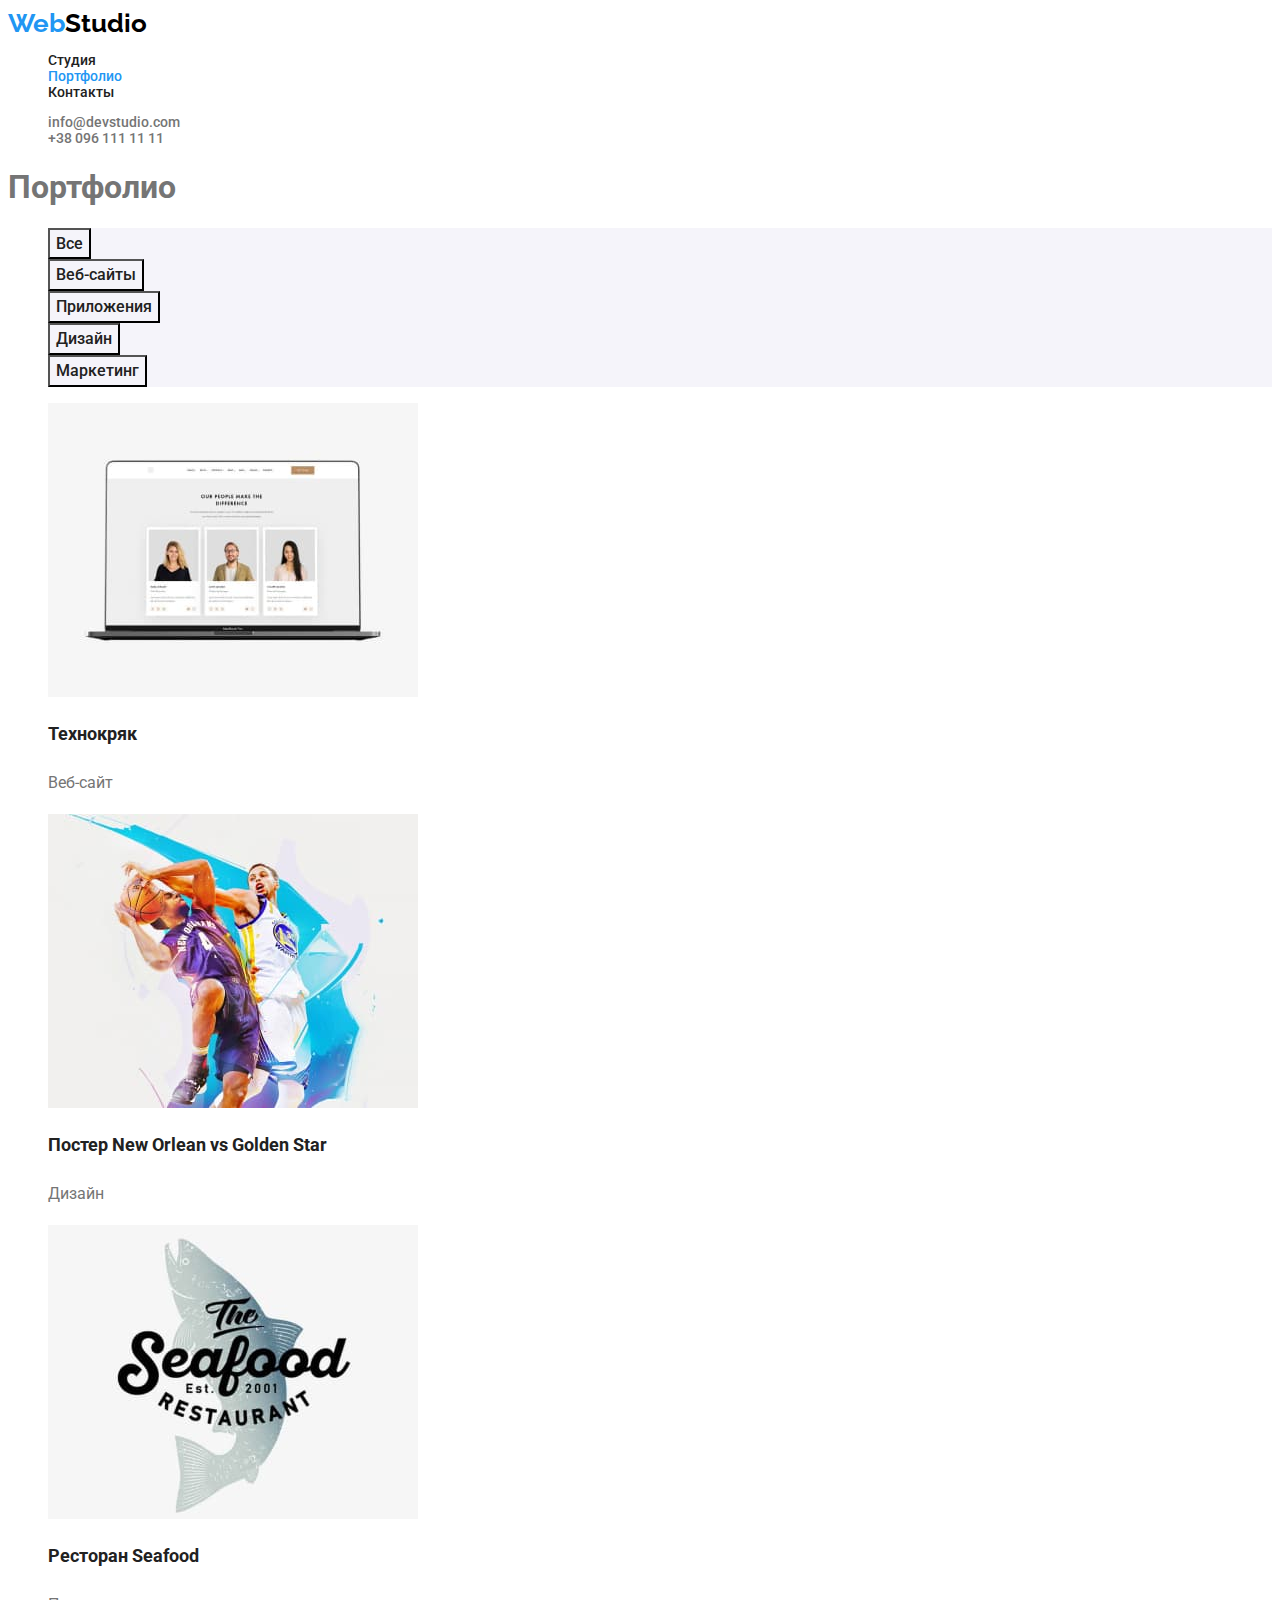
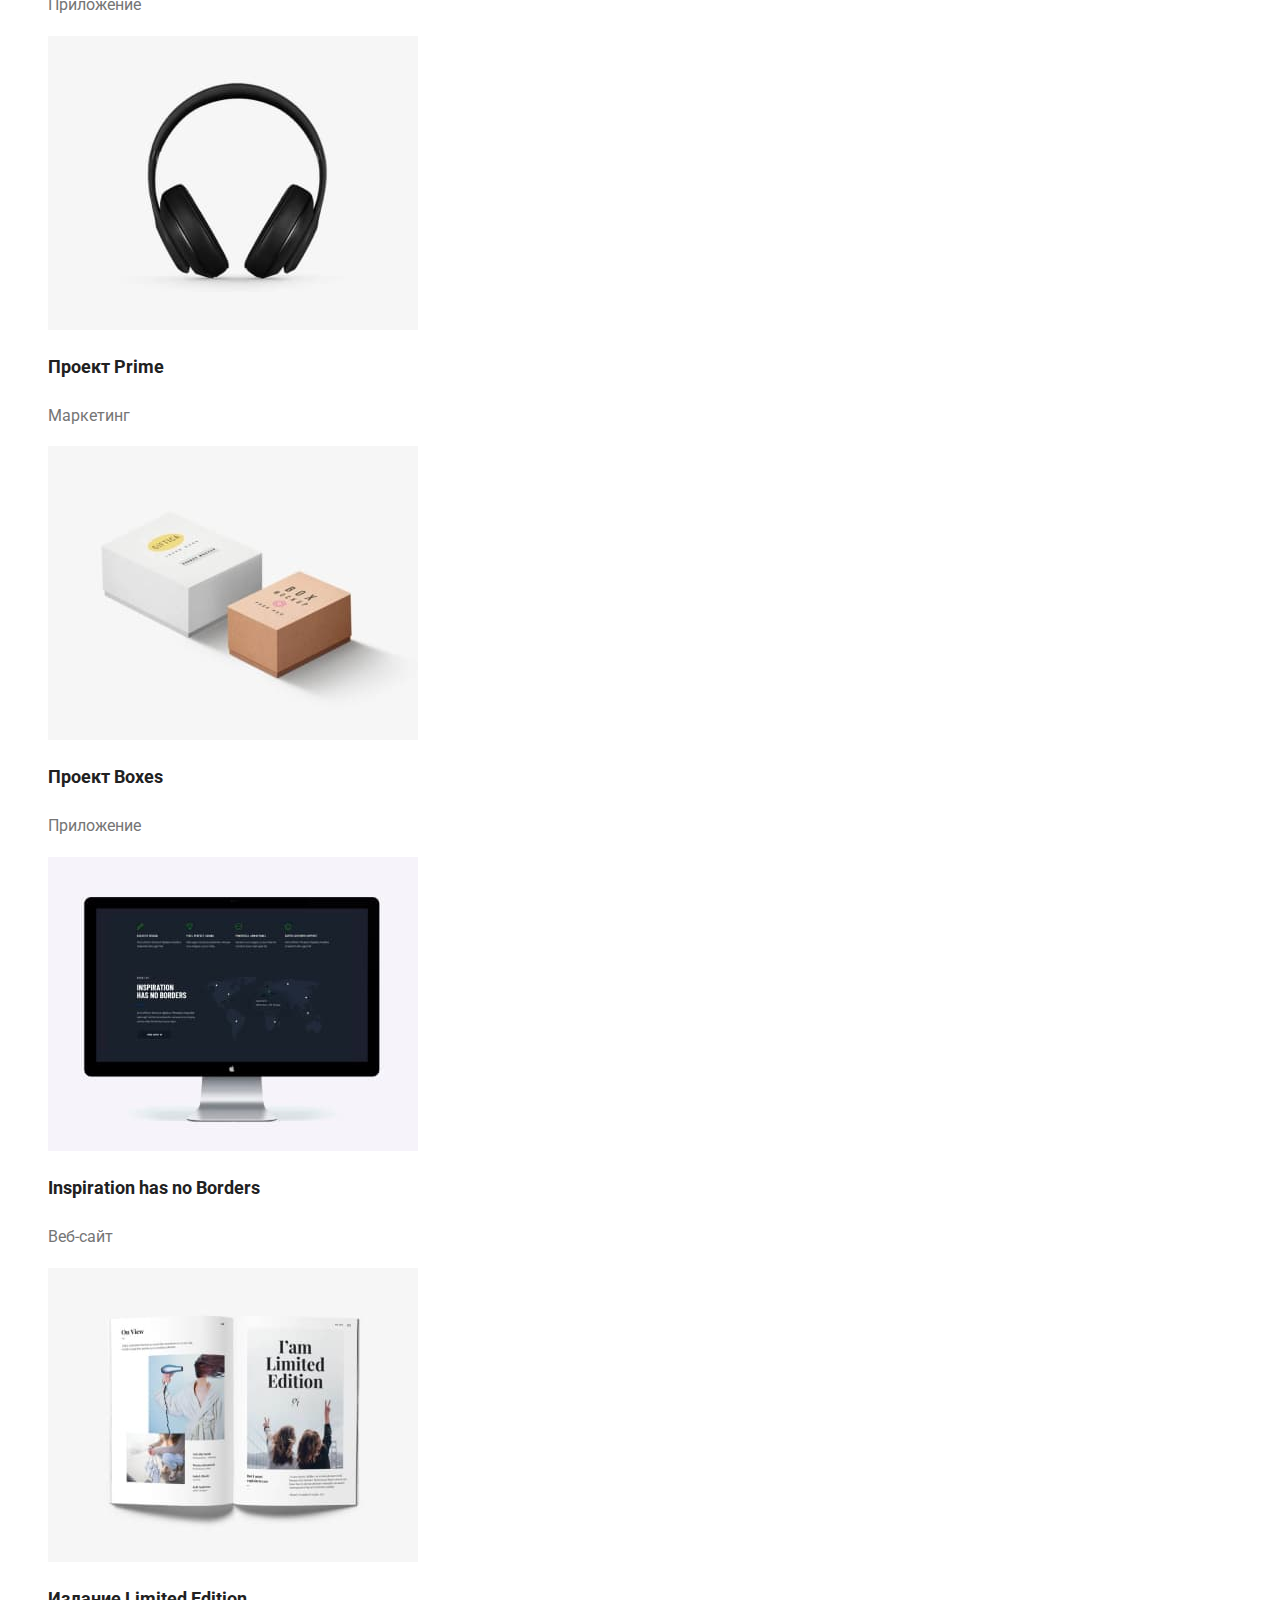
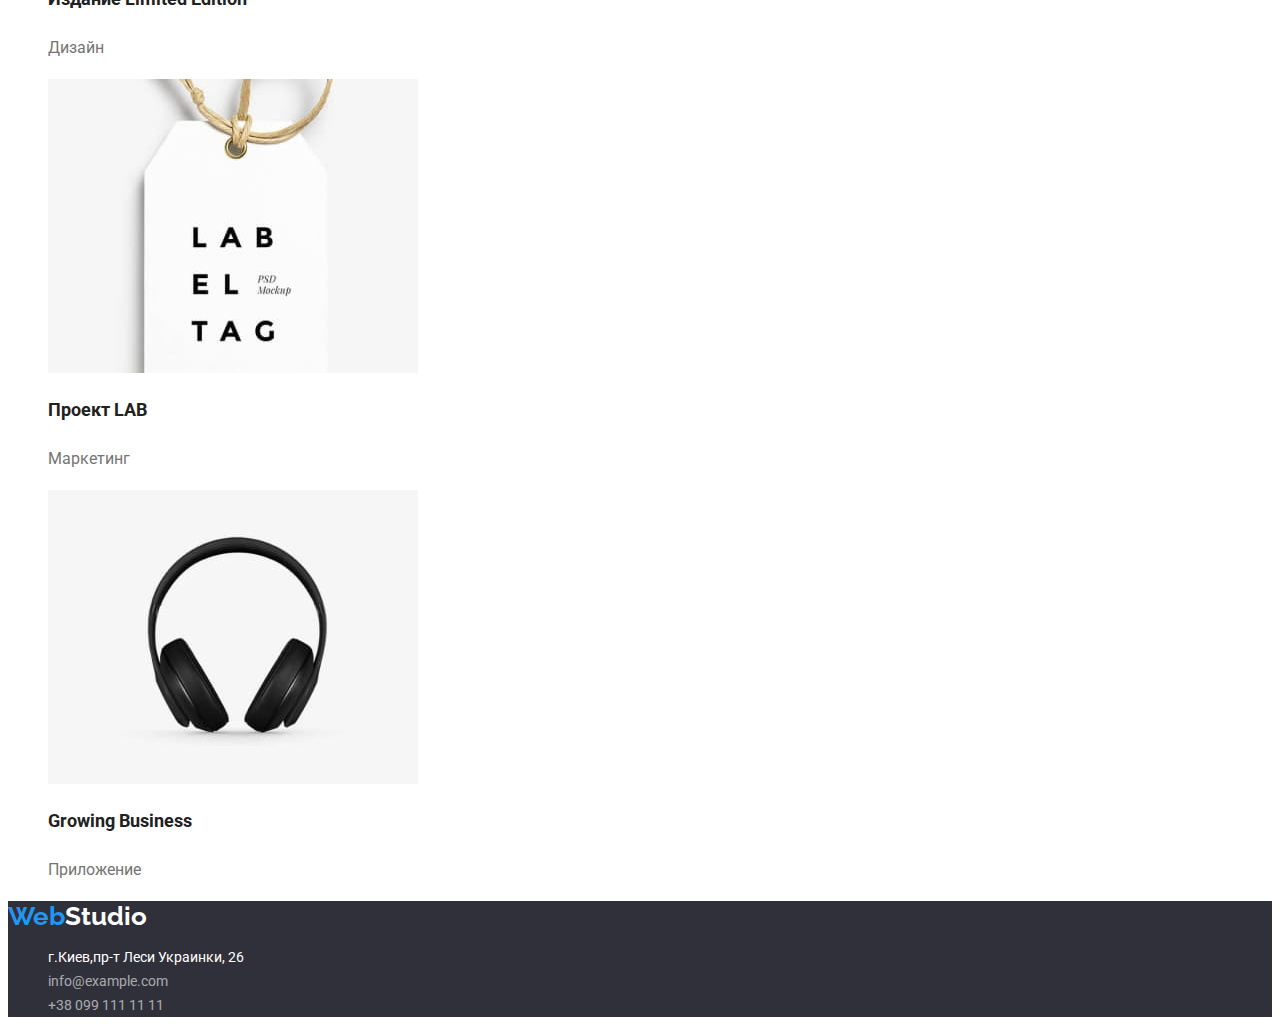
==== portfolio.html @ 680dcd78 "suumary" ====
<!DOCTYPE html>
<html lang="en">

<head>
    <meta charset="UTF-8">
    <meta http-equiv="X-UA-Compatible" content="IE=edge">
    <meta name="viewport" content="width=device-width, initial-scale=1.0">
    <title>Портфолио</title>
    <link
        href="https://fonts.googleapis.com/css2?family=Raleway:wght@700&family=Roboto:wght@400;500;700;900&display=swap"
        rel="stylesheet">
    <link rel="stylesheet" href="./CSS/styles.css">
</head>

<body class="page">
    <!--Шапка с основной навигацией-->
    <header class="hat">
        <nav>
            <a href="./index.html" class="logo"><span class="web">Web</span><span class="studio">Studio</span></a>
            <ul class="list">
                <li class="link"><a href="./index.html" class="link">Студия</a></li>
                <li class="link current"><a href="./portfolio.html" class="link current"> Портфолио</a></li>
                <li class="link"><a href="" class="link">Контакты</a></li>
            </ul>
        </nav>

        <ul class="list">
            <li class="hat-link"><a href="mailto:info@devstudio.com" class="hat-link">info@devstudio.com</a></li>
            <li class="hat-link"><a href="tel:+380961111111" class="hat-link">+38 096 111 11 11</a></li>
        </ul>
    </header>
    <!-- Основной контент -->
    <main>
        <!-- Секция фильтра -->
        <section>
            <h1>Портфолио</h1>
            <ul class="list">
                <li class="button"> <button type="button" class="button">Все</button></li>
                <li class="button"> <button type="button" class="button">Веб-сайты</button></li>
                <li class="button"> <button type="button" class="button">Приложения</button></li>
                <li class="button"> <button type="button" class="button">Дизайн</button></li>
                <li class="button"> <button type="button" class="button">Маркетинг</button></li>
            </ul>
            <!--секция карточек-->
            <ul class="list">
                <li>
                    <a href="" class="list-icon">
                        <img src="./images/technocrack.jpg" alt="Открытый MacBook" width="370" />
                        <h2 class="icon-subtitle">Технокряк</h2>
                        <p class="list-text">Веб-сайт</p>
                    </a>
                </li>

                <li>
                    <a href="" class="list-icon">
                        <img src="./images/poster.jpg" alt="Два человека играют в баскетбол" width="370" />
                        <h2 class="icon-subtitle">Постер New Orlean vs Golden Star</h2>
                        <p class="list-text">Дизайн</p>
                    </a>
                </li>

                <li>
                    <a href="" class="list-icon">
                        <img src="./images/restaurant.jpg" alt="Логотип ресторана с рыбой" width="370" />
                        <h2 class="icon-subtitle">Ресторан Seafood</h2>
                        <p class="list-text">Приложение</p>
                    </a>
                </li>

                <li><a href="" class="list-icon">
                        <img src="./images/prime.jpg" alt="чёрные наушники" width="370" />
                        <h2 class="icon-subtitle">Проект Prime</h2>
                        <p class="list-text">Маркетинг</p>
                    </a>
                </li>
                <li><a href="" class="list-icon">
                        <img src="./images/boxes.jpg" alt="белая и коричневые коробки" width="370" />
                        <h2 class="icon-subtitle">Проект Boxes</h2>
                        <p class="list-text">Приложение</p>
                    </a>
                </li>
                <li><a href="" class="list-icon">
                        <img src="./images/Inspiration.jpg" alt="iMac" width="370" />
                        <h2 class="icon-subtitle">Inspiration has no Borders</h2>
                        <p class="list-text">Веб-сайт</p>
                    </a>
                </li>
                <li><a href="" class="list-icon">
                        <img src="./images/edition.jpg" alt="открытый журнал" width="370" />
                        <h2 class="icon-subtitle">Издание Limited Edition</h2>
                        <p class="list-text">Дизайн</p>
                    </a>
                </li>
                <li><a href="" class="list-icon">
                        <img src="./images/lab.jpg" alt="бирка" width="370" />
                        <h2 class="icon-subtitle">Проект LAB</h2>
                        <p class="list-text">Маркетинг</p>
                    </a>
                </li>
                <li><a href="" class="list-icon">
                        <img src="./images/prime.jpg" alt="открыты MacBook с Веб-сайт Growing Business" width="370" />
                        <h2 class="icon-subtitle">Growing Business</h2>
                        <p class="list-text">Приложение</p>
                    </a>
                </li>
            </ul>
        </section>
    </main>
    <!--Подвал-->
    <footer class="basement">
        <a href="./index.html" class="logo"><span class="web">Web</span><span class="studio-footer">Studio</span></a>
        <address class="contact-cellar">
            <ul class="list">
                <li><a href=https://goo.gl/maps/S9nAgRy4S3eJK2nv7 target="_blank" rel="noopener noreferrer" class="map">
                        г.Киев,пр-т Леси Украинки, 26</a></li>
                <li><a href="mailto:info@example.com" class="contact-cellar">info@example.com</a></li>
                <li><a href="tel:+380991111111" class="contact-cellar">+38 099 111 11 11</a></li>
            </ul>
        </address>
    </footer>
</body>

</html>
---- CSS/styles.css ----
:root {
  --primary-text-color: #757575;
  --title-text-color: #212121;
  --accent-color: #2196f3;
  --background-color-footer-hero: #2f303a;
  --white-color: #ffffff;
  --footer-contact-color: rgba(255, 255, 255, 0.6);
  --background-color-team: #f5f4fa;
  --black-color: #000000;
}
.page {
  color: var(--primary-text-color);
  font-family: Roboto, sans-serif;
}
.logo,
.link,
.hat-link,
.contact-cellar,
.map,
.list-icon {
  text-decoration: none;
}
/* вторичный цвет текста черный #212121 */
/* основной цвет текста серый #757575 */
/* цвет выделений синий #2196F3 */
/*  цвет контактов в футере прозрачно белый rgba(255, 255, 255, 0.6) */
/* цвет слогана герой белый #FFFFFF */
/* фон в футере и герое серый background: #2F303A; */
/* Raleway – 700 Roboto – 400, 500, 700 и 900 */

/* logo */
.web {
  color: var(--accent-color);
}
.studio {
  color: var(--black-color);
}
.studio-footer {
  color: var(--white-color);
}
/* header nav */
.logo {
  font-family: "Raleway";
  font-weight: 700;
  font-size: 26px;
  line-height: 1.19;
}
.link.current {
  color: var(--accent-color);
}
.link {
  color: var(--title-text-color);
}
.hat {
  font-weight: 500;
  font-size: 14px;
  line-height: 1.14;
}
.link :hover,
.link :focus {
  color: var(--accent-color);
}
/* header contacts */
.hat-link {
  color: var(--primary-text-color);
}
.hat-link :hover,
.hat-link :focus {
  color: var(--accent-color);
}
/* hero */
.hero {
  background: var(--background-color-footer-hero);
  width: 1600px;
  height: 600px;
  left: 0px;
  top: 80px;
  font-weight: 700;
  font-size: 16px;
  line-height: 1.8;
}
.button.primary {
  position: absolute;
  width: 200px;
  height: 50px;
  left: 700px;
  top: 430px;
  cursor: pointer;
}
.hero-title {
  color: var(--white-color);
  position: absolute;
  width: 696px;
  height: 120px;
  left: 452px;
  top: 280px;
  font-weight: 900;
  font-size: 44px;
  line-height: 1.36;
  text-align: center;
  letter-spacing: 0.06em;
  text-transform: uppercase;
}
/* section text */
.text-subtitle {
  color: var(--title-text-color);
  font-weight: 700;
  font-size: 14px;
  line-height: 1.14;
  text-transform: uppercase;
}
.text-slogan {
  font-size: 14px;
  line-height: 1.71;
}
/* section image */
.items-subtitle {
  color: var(--title-text-color);
  font-weight: 700;
  font-size: 36px;
  line-height: 1.16;
  text-align: center;
}
/* section team */
.items-name {
  color: var(--title-text-color);
  font-weight: 500;
  font-size: 16px;
  line-height: 1.18;
}
.content {
  font-weight: 400;
  font-size: 16px;
  line-height: 1.18;
}
/* footer */
.basement {
  background: var(--background-color-footer-hero);
}
.map {
  color: var(--white-color);
  font-size: 14px;
  line-height: 1.71;
}
.contact-cellar {
  color: var(--footer-contact-color);
  font-size: 14px;
  line-height: 1.71;
}
.contact-cellar :hover,
.contact-cellar :focus {
  color: var(--accent-color);
}
/* main container */
.icon-subtitle {
  color: var(--title-text-color);
  font-weight: 700;
  font-size: 18px;
  line-height: 2;
}
.list-text {
  color: var(--primary-text-color);
  font-size: 16px;
  line-height: 1.87;
}
/* hero-button */
.button.primary {
  color: var(--white-color);
  background-color: var(--accent-color);
  font-family: inherit;
}
.button.primary :hover,
.button.primary :focus {
  color: var(--accent-color);
}
/* btn */
.button {
  color: var(--title-text-color);
  background-color: var(--background-color-team);
  font-weight: 500;
  font-size: 16px;
  line-height: 1.62;
  cursor: pointer;
  font-family: inherit;
}

.button :hover,
.button :focus {
  color: var(--white-color);
  background-color: var(--accent-color);
}
.list {
  list-style: none;
  font-style: normal;
}
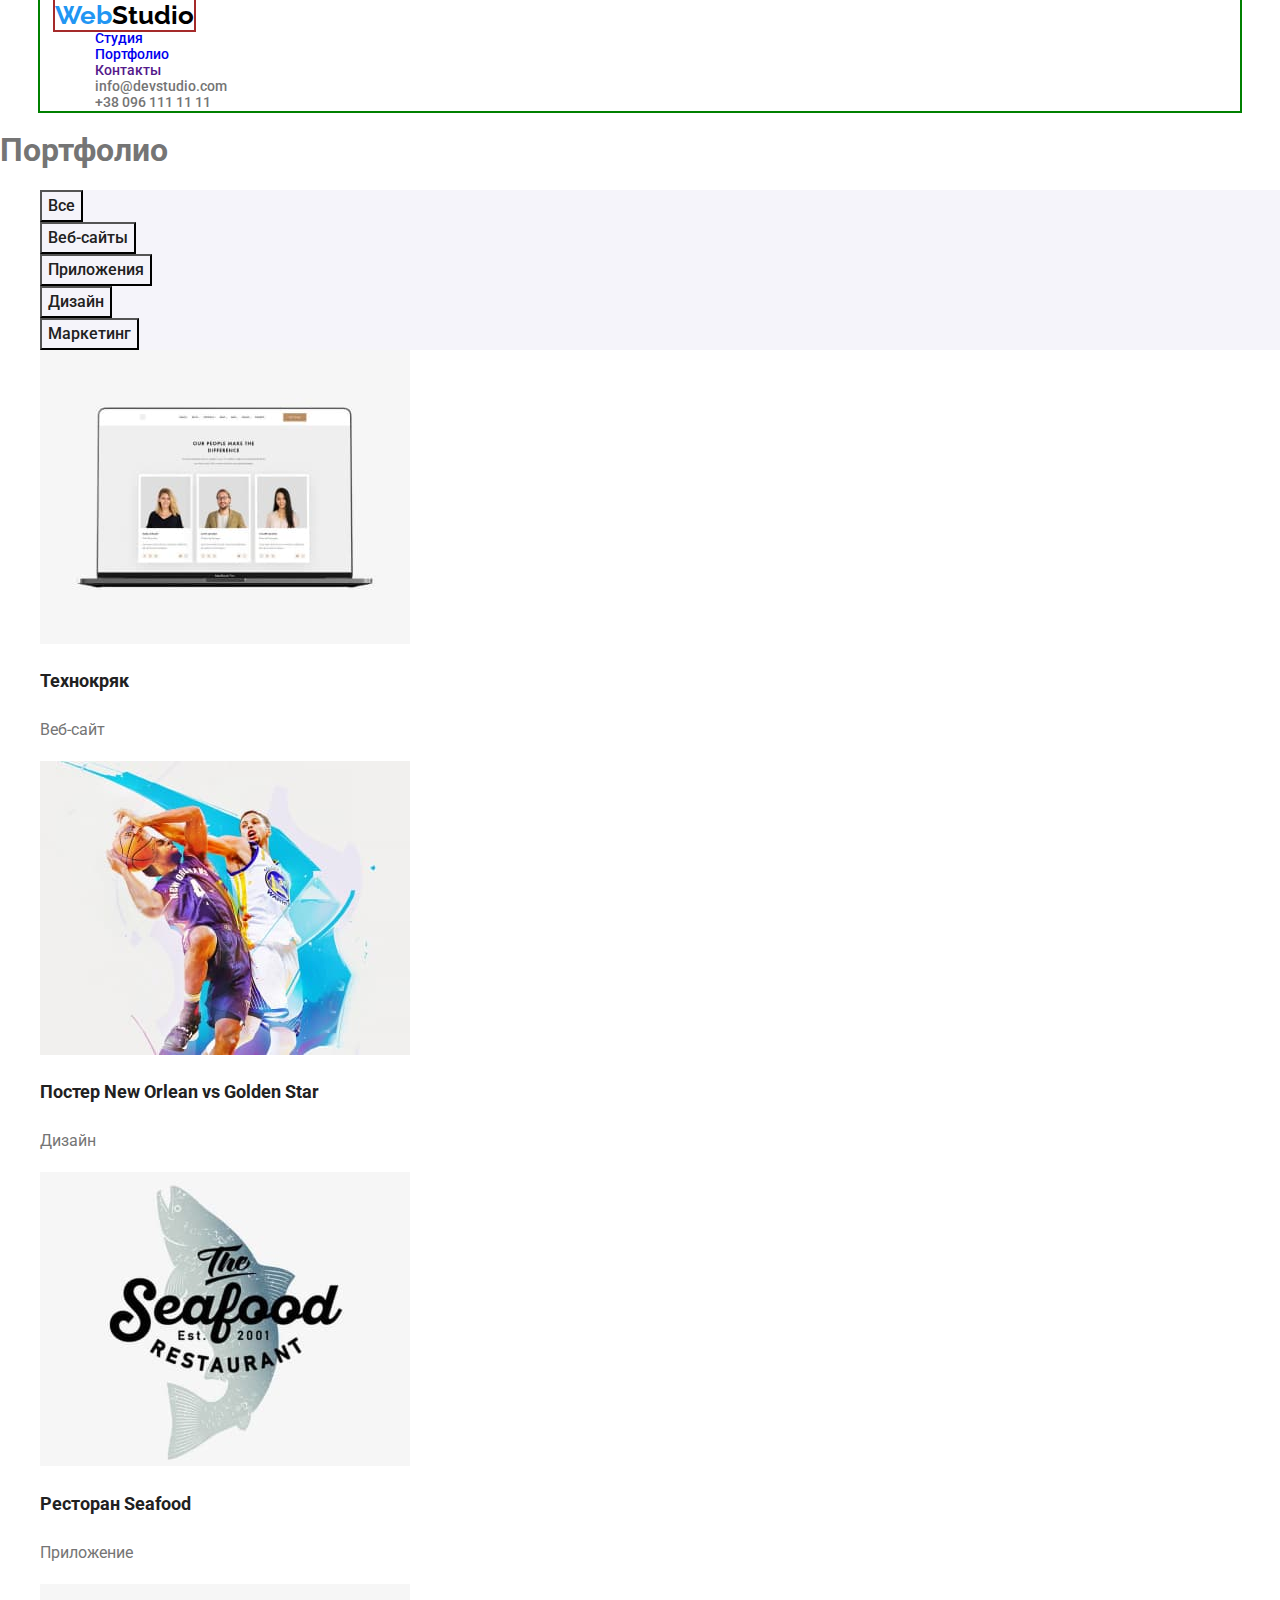
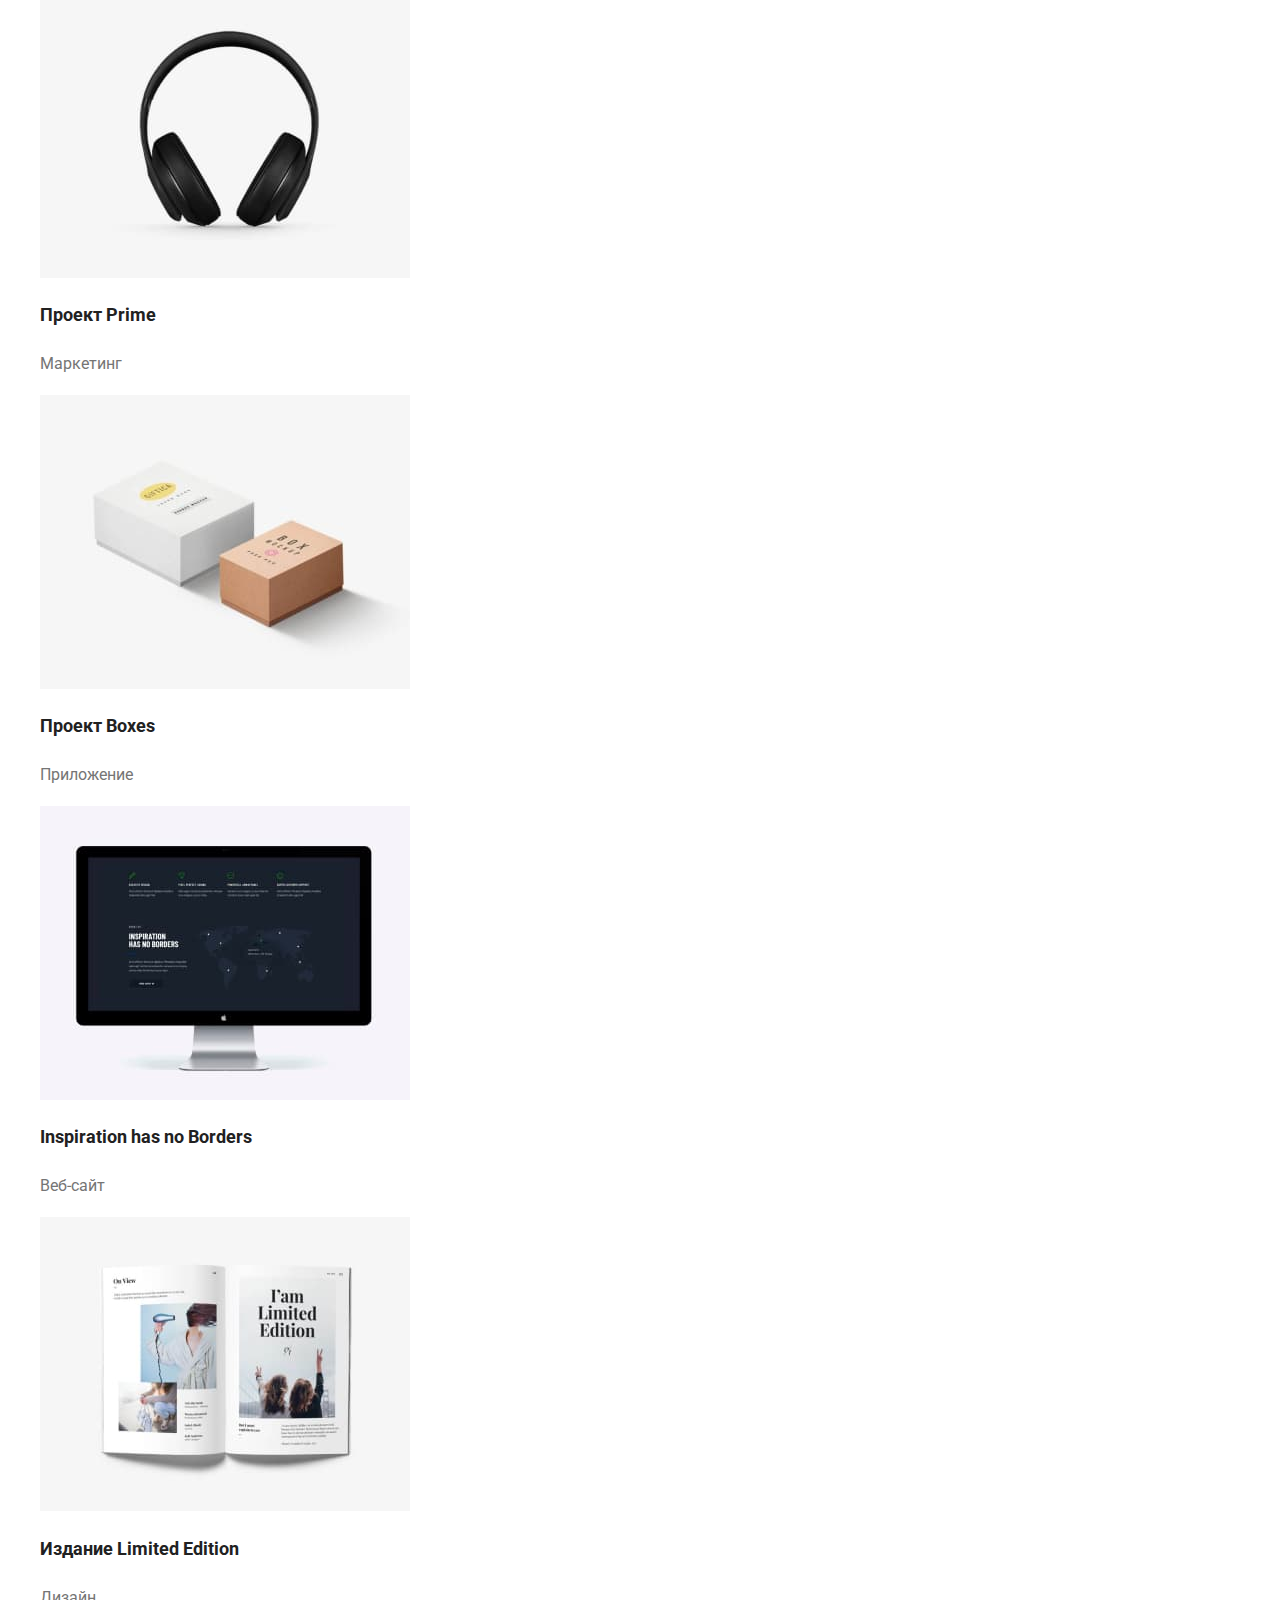
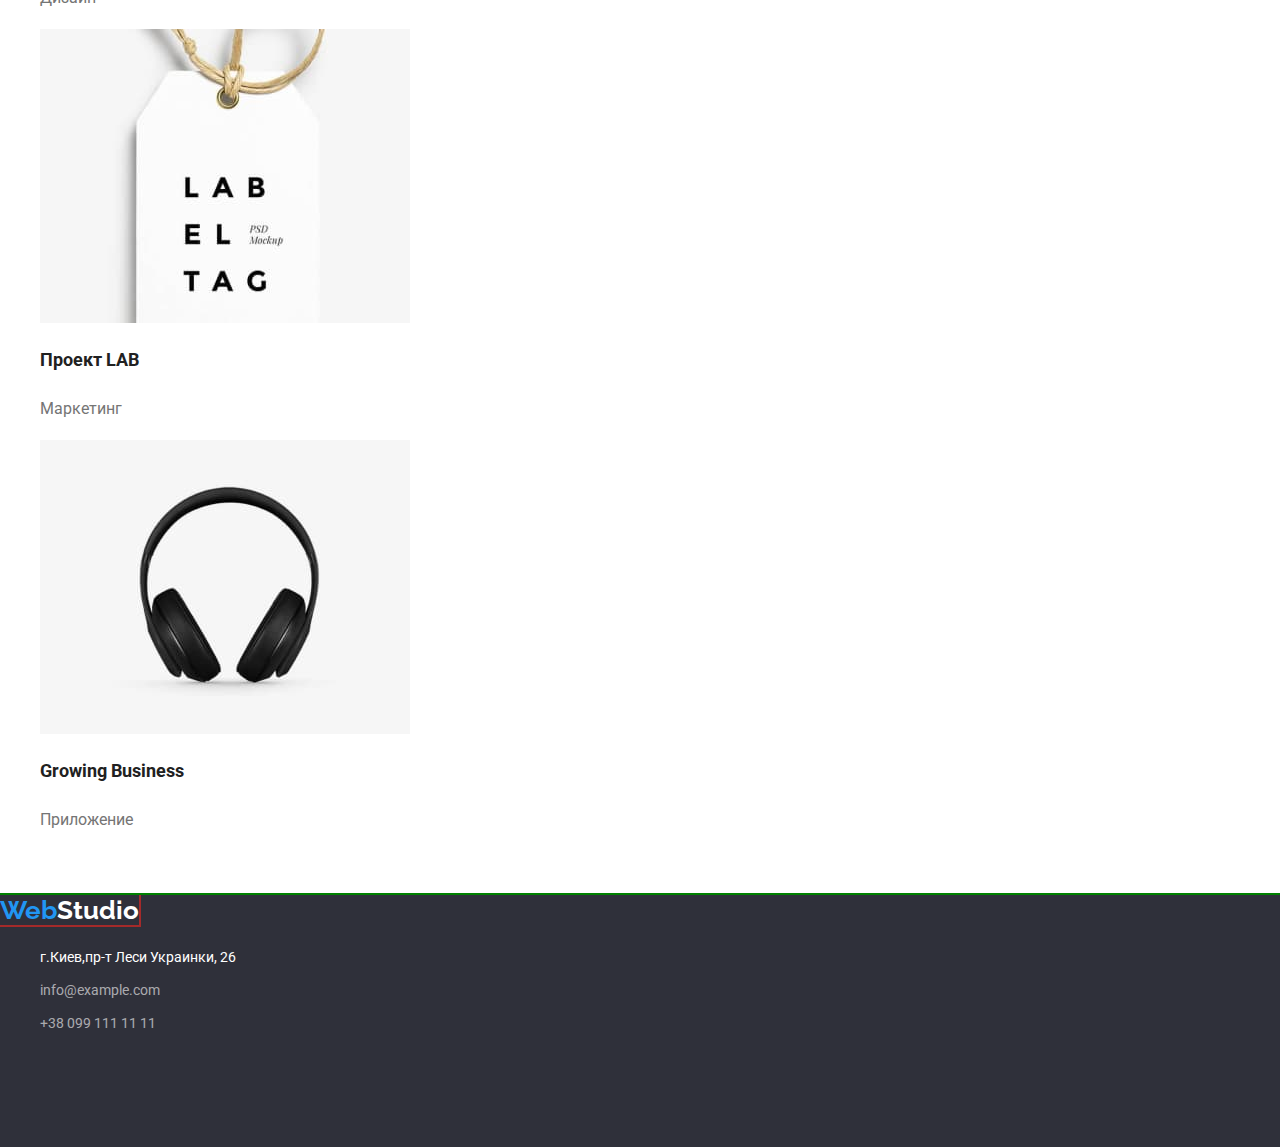
==== commit 88309967: "Частично задал margin" ====
--- a/portfolio.html
+++ b/portfolio.html
@@ -9,6 +9,8 @@
     <link
         href="https://fonts.googleapis.com/css2?family=Raleway:wght@700&family=Roboto:wght@400;500;700;900&display=swap"
         rel="stylesheet">
+    <link rel="stylesheet"
+        href="https://cdnjs.cloudflare.com/ajax/libs/modern-normalize/1.1.0/modern-normalize.min.css">
     <link rel="stylesheet" href="./CSS/styles.css">
 </head>
 
@@ -108,13 +110,23 @@
     </main>
     <!--Подвал-->
     <footer class="basement">
-        <a href="./index.html" class="logo"><span class="web">Web</span><span class="studio-footer">Studio</span></a>
-        <address class="contact-cellar">
+        <div class="link-logo">
+            <a href="./index.html" class="logo"><span class="web">Web</span><span
+                    class="studio-footer">Studio</span></a>
+        </div>
+        <address class="contact">
             <ul class="list">
-                <li><a href=https://goo.gl/maps/S9nAgRy4S3eJK2nv7 target="_blank" rel="noopener noreferrer" class="map">
-                        г.Киев,пр-т Леси Украинки, 26</a></li>
-                <li><a href="mailto:info@example.com" class="contact-cellar">info@example.com</a></li>
-                <li><a href="tel:+380991111111" class="contact-cellar">+38 099 111 11 11</a></li>
+                <div class="google-map">
+                    <li><a href=https://goo.gl/maps/S9nAgRy4S3eJK2nv7 target="_blank" rel="noopener noreferrer"
+                            class="map">
+                            г.Киев,пр-т Леси Украинки, 26</a></li>
+                </div>
+                <div class="mail">
+                    <li><a href="mailto:info@example.com" class="contact-cellar">info@example.com</a></li>
+                </div>
+                <div class="telephone">
+                    <li><a href="tel:+380991111111" class="contact-cellar">+38 099 111 11 11</a></li>
+                </div>
             </ul>
         </address>
     </footer>
--- a/CSS/styles.css
+++ b/CSS/styles.css
@@ -1,3 +1,11 @@
+html {
+  box-sizing: border-box;
+}
+*,
+*::before,
+*::after {
+  box-sizing: inherit;
+}
 :root {
   --primary-text-color: #757575;
   --title-text-color: #212121;
@@ -39,22 +47,29 @@
   color: var(--white-color);
 }
 /* header nav */
+
 .logo {
   font-family: "Raleway";
   font-weight: 700;
   font-size: 26px;
   line-height: 1.19;
-}
-.link.current {
-  color: var(--accent-color);
-}
-.link {
-  color: var(--title-text-color);
+  outline: 2px solid brown;
+  color: var(--title-text-color);
+}
+.link-logo {
+  margin-top: 60px;
+  margin-bottom: 20px;
 }
 .hat {
   font-weight: 500;
   font-size: 14px;
   line-height: 1.14;
+  margin-left: auto;
+  margin-right: auto;
+  width: 1200px;
+  padding-left: 15px;
+  padding-right: 15px;
+  outline: 2px solid green;
 }
 .link :hover,
 .link :focus {
@@ -67,6 +82,9 @@
 .hat-link :hover,
 .hat-link :focus {
   color: var(--accent-color);
+}
+.list {
+  margin: 0;
 }
 /* hero */
 .hero {
@@ -78,6 +96,7 @@
   font-weight: 700;
   font-size: 16px;
   line-height: 1.8;
+  outline: 2px solid red;
 }
 .button.primary {
   position: absolute;
@@ -100,6 +119,9 @@
   text-align: center;
   letter-spacing: 0.06em;
   text-transform: uppercase;
+  margin-top: 200px;
+  margin-bottom: 280px;
+  outline: 2px solid blue;
 }
 /* section text */
 .text-subtitle {
@@ -107,19 +129,31 @@
   font-weight: 700;
   font-size: 14px;
   line-height: 1.14;
+  margin-top: 94px;
+  margin-bottom: 10px;
   text-transform: uppercase;
 }
+.text-information {
+  outline: 2px solid blue;
+}
 .text-slogan {
   font-size: 14px;
   line-height: 1.71;
+  margin: 0;
 }
 /* section image */
+.image-pic {
+  outline: 2px solid red;
+}
 .items-subtitle {
   color: var(--title-text-color);
   font-weight: 700;
   font-size: 36px;
   line-height: 1.16;
   text-align: center;
+  margin-top: 94px;
+  margin-bottom: 50px;
+  outline: 2px solid teal;
 }
 /* section team */
 .items-name {
@@ -127,16 +161,43 @@
   font-weight: 500;
   font-size: 16px;
   line-height: 1.18;
+  margin-top: 30px;
+  margin-bottom: 10px;
+}
+.items-icon {
+  outline: 2px solid tomato;
+  margin-top: 186px;
+  margin-bottom: 94px;
 }
 .content {
   font-weight: 400;
   font-size: 16px;
   line-height: 1.18;
+  margin: 0;
 }
 /* footer */
+.google-map {
+  margin-top: 20px;
+  margin-bottom: 9px;
+}
+.mail {
+  margin-top: 9px;
+  margin-bottom: 9px;
+}
+.telephone {
+  margin-top: 9px;
+  margin-bottom: 60px;
+}
+
 .basement {
   background: var(--background-color-footer-hero);
-}
+  outline: 2px solid green;
+  width: 1600px;
+  height: 252px;
+  left: 0px;
+  top: 1628px;
+}
+
 .map {
   color: var(--white-color);
   font-size: 14px;
@@ -151,6 +212,10 @@
 .contact-cellar :focus {
   color: var(--accent-color);
 }
+.contact {
+  margin-top: 20px;
+  margin-bottom: 60px;
+}
 /* main container */
 .icon-subtitle {
   color: var(--title-text-color);
@@ -168,6 +233,7 @@
   color: var(--white-color);
   background-color: var(--accent-color);
   font-family: inherit;
+  outline: 2px solid black;
 }
 .button.primary :hover,
 .button.primary :focus {
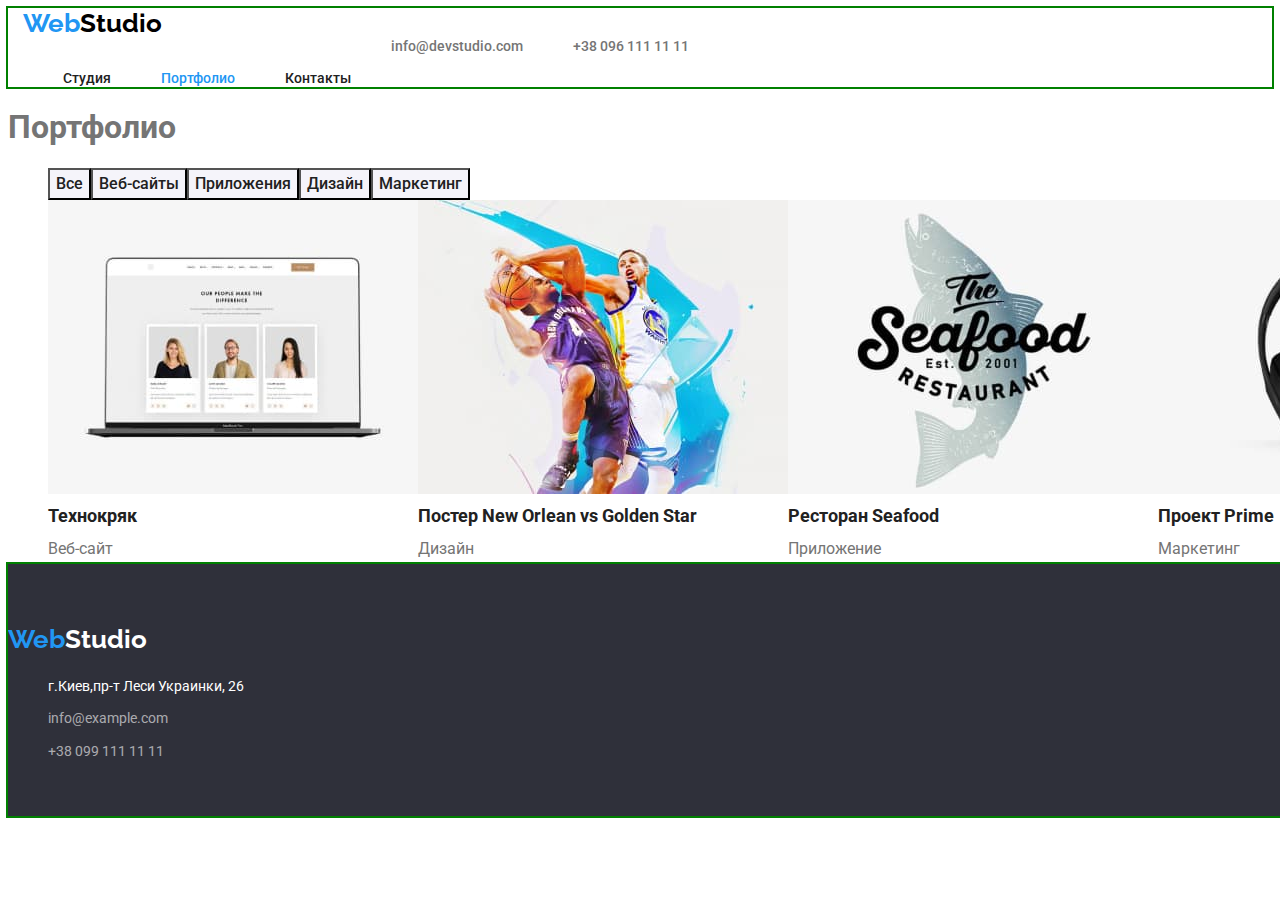
==== commit aee7f9dc: "Выставил margin" ====
--- a/portfolio.html
+++ b/portfolio.html
@@ -9,27 +9,33 @@
     <link
         href="https://fonts.googleapis.com/css2?family=Raleway:wght@700&family=Roboto:wght@400;500;700;900&display=swap"
         rel="stylesheet">
-    <link rel="stylesheet"
-        href="https://cdnjs.cloudflare.com/ajax/libs/modern-normalize/1.1.0/modern-normalize.min.css">
+    <link rel="stylesheet" href="https://cdnjs.cloudflare.com/ajax/libs/modern-normalize/1.1.0/modern-normalize.min.css"
+        integrity="sha512-wpPYUAdjBVSE4KJnH1VR1HeZfpl1ub8YT/NKx4PuQ5NmX2tKuGu6U/JRp5y+Y8XG2tV+wKQpNHVUX03MfMFn9Q=="
+        crossorigin="anonymous" referrerpolicy="no-referrer" />
     <link rel="stylesheet" href="./CSS/styles.css">
 </head>
 
 <body class="page">
     <!--Шапка с основной навигацией-->
-    <header class="hat">
-        <nav>
-            <a href="./index.html" class="logo"><span class="web">Web</span><span class="studio">Studio</span></a>
+    <header>
+        <div class="container-nav">
+            <nav>
+                <div class="lotip">
+                    <a href="./index.html" class="logo"><span class="web">Web</span><span
+                            class="studio">Studio</span></a>
+                </div>
+                <ul class="list">
+                    <li class="reference"><a href="./index.html" class="link">Студия</a></li>
+                    <li class="reference"><a href="./portfolio.html" class="link current"> Портфолио</a></li>
+                    <li class="reference"><a href="" class="link">Контакты</a></li>
+                </ul>
+            </nav>
+
             <ul class="list">
-                <li class="link"><a href="./index.html" class="link">Студия</a></li>
-                <li class="link current"><a href="./portfolio.html" class="link current"> Портфолио</a></li>
-                <li class="link"><a href="" class="link">Контакты</a></li>
+                <li class="contacts"><a href="mailto:info@devstudio.com" class="hat-link">info@devstudio.com</a></li>
+                <li class="contacts"><a href=" tel:+380961111111" class="hat-link">+38 096 111 11 11</a></li>
             </ul>
-        </nav>
-
-        <ul class="list">
-            <li class="hat-link"><a href="mailto:info@devstudio.com" class="hat-link">info@devstudio.com</a></li>
-            <li class="hat-link"><a href="tel:+380961111111" class="hat-link">+38 096 111 11 11</a></li>
-        </ul>
+        </div>
     </header>
     <!-- Основной контент -->
     <main>
@@ -48,61 +54,79 @@
                 <li>
                     <a href="" class="list-icon">
                         <img src="./images/technocrack.jpg" alt="Открытый MacBook" width="370" />
-                        <h2 class="icon-subtitle">Технокряк</h2>
-                        <p class="list-text">Веб-сайт</p>
+                        <div class="name">
+                            <h2 class="icon-subtitle">Технокряк</h2>
+                            <p class="list-text">Веб-сайт</p>
+                        </div>
                     </a>
                 </li>
 
                 <li>
                     <a href="" class="list-icon">
                         <img src="./images/poster.jpg" alt="Два человека играют в баскетбол" width="370" />
-                        <h2 class="icon-subtitle">Постер New Orlean vs Golden Star</h2>
-                        <p class="list-text">Дизайн</p>
+                        <div class="name">
+                            <h2 class="icon-subtitle">Постер New Orlean vs Golden Star</h2>
+                            <p class="list-text">Дизайн</p>
+                        </div>
                     </a>
                 </li>
 
                 <li>
                     <a href="" class="list-icon">
                         <img src="./images/restaurant.jpg" alt="Логотип ресторана с рыбой" width="370" />
-                        <h2 class="icon-subtitle">Ресторан Seafood</h2>
-                        <p class="list-text">Приложение</p>
+                        <div class="name">
+                            <h2 class="icon-subtitle">Ресторан Seafood</h2>
+                            <p class="list-text">Приложение</p>
+                        </div>
                     </a>
                 </li>
 
                 <li><a href="" class="list-icon">
                         <img src="./images/prime.jpg" alt="чёрные наушники" width="370" />
-                        <h2 class="icon-subtitle">Проект Prime</h2>
-                        <p class="list-text">Маркетинг</p>
+                        <div class="name">
+                            <h2 class="icon-subtitle">Проект Prime</h2>
+                            <p class="list-text">Маркетинг</p>
+                        </div>
                     </a>
                 </li>
                 <li><a href="" class="list-icon">
                         <img src="./images/boxes.jpg" alt="белая и коричневые коробки" width="370" />
-                        <h2 class="icon-subtitle">Проект Boxes</h2>
-                        <p class="list-text">Приложение</p>
+                        <div class="name">
+                            <h2 class="icon-subtitle">Проект Boxes</h2>
+                            <p class="list-text">Приложение</p>
+                        </div>
                     </a>
                 </li>
                 <li><a href="" class="list-icon">
                         <img src="./images/Inspiration.jpg" alt="iMac" width="370" />
-                        <h2 class="icon-subtitle">Inspiration has no Borders</h2>
-                        <p class="list-text">Веб-сайт</p>
+                        <div class="name">
+                            <h2 class="icon-subtitle">Inspiration has no Borders</h2>
+                            <p class="list-text">Веб-сайт</p>
+                        </div>
                     </a>
                 </li>
                 <li><a href="" class="list-icon">
                         <img src="./images/edition.jpg" alt="открытый журнал" width="370" />
-                        <h2 class="icon-subtitle">Издание Limited Edition</h2>
-                        <p class="list-text">Дизайн</p>
+                        <div class="name">
+                            <h2 class="icon-subtitle">Издание Limited Edition</h2>
+                            <p class="list-text">Дизайн</p>
+                        </div>
                     </a>
                 </li>
                 <li><a href="" class="list-icon">
                         <img src="./images/lab.jpg" alt="бирка" width="370" />
-                        <h2 class="icon-subtitle">Проект LAB</h2>
-                        <p class="list-text">Маркетинг</p>
+                        <div class="name">
+                            <h2 class="icon-subtitle">Проект LAB</h2>
+                            <p class="list-text">Маркетинг</p>
+                        </div>
                     </a>
                 </li>
                 <li><a href="" class="list-icon">
                         <img src="./images/prime.jpg" alt="открыты MacBook с Веб-сайт Growing Business" width="370" />
-                        <h2 class="icon-subtitle">Growing Business</h2>
-                        <p class="list-text">Приложение</p>
+                        <div class="name">
+                            <h2 class="icon-subtitle">Growing Business</h2>
+                            <p class="list-text">Приложение</p>
+                        </div>
                     </a>
                 </li>
             </ul>
@@ -115,17 +139,19 @@
                     class="studio-footer">Studio</span></a>
         </div>
         <address class="contact">
-            <ul class="list">
+            <ul class="list-footer">
                 <div class="google-map">
                     <li><a href=https://goo.gl/maps/S9nAgRy4S3eJK2nv7 target="_blank" rel="noopener noreferrer"
                             class="map">
                             г.Киев,пр-т Леси Украинки, 26</a></li>
                 </div>
                 <div class="mail">
-                    <li><a href="mailto:info@example.com" class="contact-cellar">info@example.com</a></li>
+                    <li class="contact-cellar"><a href="mailto:info@example.com"
+                            class="contact-cellar">info@example.com</a></li>
                 </div>
                 <div class="telephone">
-                    <li><a href="tel:+380991111111" class="contact-cellar">+38 099 111 11 11</a></li>
+                    <li class="contact-cellar"><a href="tel:+380991111111" class="contact-cellar">+38 099 111 11 11</a>
+                    </li>
                 </div>
             </ul>
         </address>
--- a/CSS/styles.css
+++ b/CSS/styles.css
@@ -6,6 +6,7 @@
 *::after {
   box-sizing: inherit;
 }
+
 :root {
   --primary-text-color: #757575;
   --title-text-color: #212121;
@@ -37,6 +38,7 @@
 /* Raleway – 700 Roboto – 400, 500, 700 и 900 */
 
 /* logo */
+
 .web {
   color: var(--accent-color);
 }
@@ -47,45 +49,90 @@
   color: var(--white-color);
 }
 /* header nav */
-
-.logo {
-  font-family: "Raleway";
-  font-weight: 700;
-  font-size: 26px;
-  line-height: 1.19;
-  outline: 2px solid brown;
-  color: var(--title-text-color);
-}
-.link-logo {
-  margin-top: 60px;
-  margin-bottom: 20px;
-}
-.hat {
+.list {
+  display: flex;
+  list-style: none;
+  font-style: normal;
+  margin: 0;
+}
+.list-footer {
+  list-style: none;
+  font-style: normal;
+  margin: 0;
+}
+
+.container-nav {
+  display: flex;
+  align-items: center;
   font-weight: 500;
   font-size: 14px;
   line-height: 1.14;
-  margin-left: auto;
-  margin-right: auto;
-  width: 1200px;
   padding-left: 15px;
   padding-right: 15px;
   outline: 2px solid green;
 }
-.link :hover,
-.link :focus {
+
+.logo {
+  font-family: "Raleway";
+  font-weight: 700;
+  font-size: 26px;
+  line-height: 1.19;
+
+  color: var(--title-text-color);
+}
+.link-logo {
+  padding-top: 60px;
+  padding-bottom: 20px;
+}
+.link {
+  color: var(--title-text-color);
+}
+.reference:last-child {
+  margin-right: 0;
+}
+.reference {
+  margin-right: 50px;
+  padding-top: 32px;
+  display: block;
+}
+.navi {
+  padding-bottom: 32px;
+  padding-left: 453px;
+}
+.contacts {
+  margin-right: 50px;
+  margin-left: auto;
+}
+
+.contacts:last-child {
+  margin-right: 0;
+}
+
+.link.current {
+  color: var(--accent-color);
+}
+.hat {
+  font-weight: 500;
+  font-size: 14px;
+  line-height: 1.14;
+
+  padding-left: 15px;
+  padding-right: 15px;
+  outline: 2px solid green;
+}
+.reference :hover,
+.reference :focus {
   color: var(--accent-color);
 }
 /* header contacts */
 .hat-link {
   color: var(--primary-text-color);
 }
-.hat-link :hover,
-.hat-link :focus {
-  color: var(--accent-color);
-}
-.list {
-  margin: 0;
-}
+.contacts :hover,
+.contacts :focus {
+  color: var(--accent-color);
+}
+
 /* hero */
 .hero {
   background: var(--background-color-footer-hero);
@@ -129,12 +176,17 @@
   font-weight: 700;
   font-size: 14px;
   line-height: 1.14;
-  margin-top: 94px;
-  margin-bottom: 10px;
+  padding-bottom: 10px;
   text-transform: uppercase;
+  margin: 0;
 }
 .text-information {
   outline: 2px solid blue;
+  display: inline-block;
+  margin-right: 30px;
+}
+.text-information:last-child {
+  margin-right: 0px;
 }
 .text-slogan {
   font-size: 14px;
@@ -144,6 +196,10 @@
 /* section image */
 .image-pic {
   outline: 2px solid red;
+  margin-right: 30px;
+}
+.image-pic:last-child {
+  margin-right: 0px;
 }
 .items-subtitle {
   color: var(--title-text-color);
@@ -156,6 +212,7 @@
   outline: 2px solid teal;
 }
 /* section team */
+
 .items-name {
   color: var(--title-text-color);
   font-weight: 500;
@@ -168,6 +225,10 @@
   outline: 2px solid tomato;
   margin-top: 186px;
   margin-bottom: 94px;
+  margin-right: 30px;
+}
+.items-icon:last-child {
+  margin-right: 0px;
 }
 .content {
   font-weight: 400;
@@ -177,16 +238,12 @@
 }
 /* footer */
 .google-map {
-  margin-top: 20px;
-  margin-bottom: 9px;
-}
-.mail {
-  margin-top: 9px;
-  margin-bottom: 9px;
-}
+  padding-bottom: 9px;
+}
+
 .telephone {
-  margin-top: 9px;
-  margin-bottom: 60px;
+  padding-top: 9px;
+  padding-bottom: 60px;
 }
 
 .basement {
@@ -212,21 +269,21 @@
 .contact-cellar :focus {
   color: var(--accent-color);
 }
-.contact {
-  margin-top: 20px;
-  margin-bottom: 60px;
-}
+
 /* main container */
 .icon-subtitle {
   color: var(--title-text-color);
   font-weight: 700;
   font-size: 18px;
   line-height: 2;
-}
+  margin: 0;
+}
+
 .list-text {
   color: var(--primary-text-color);
   font-size: 16px;
   line-height: 1.87;
+  margin: 0;
 }
 /* hero-button */
 .button.primary {
@@ -255,7 +312,3 @@
   color: var(--white-color);
   background-color: var(--accent-color);
 }
-.list {
-  list-style: none;
-  font-style: normal;
-}
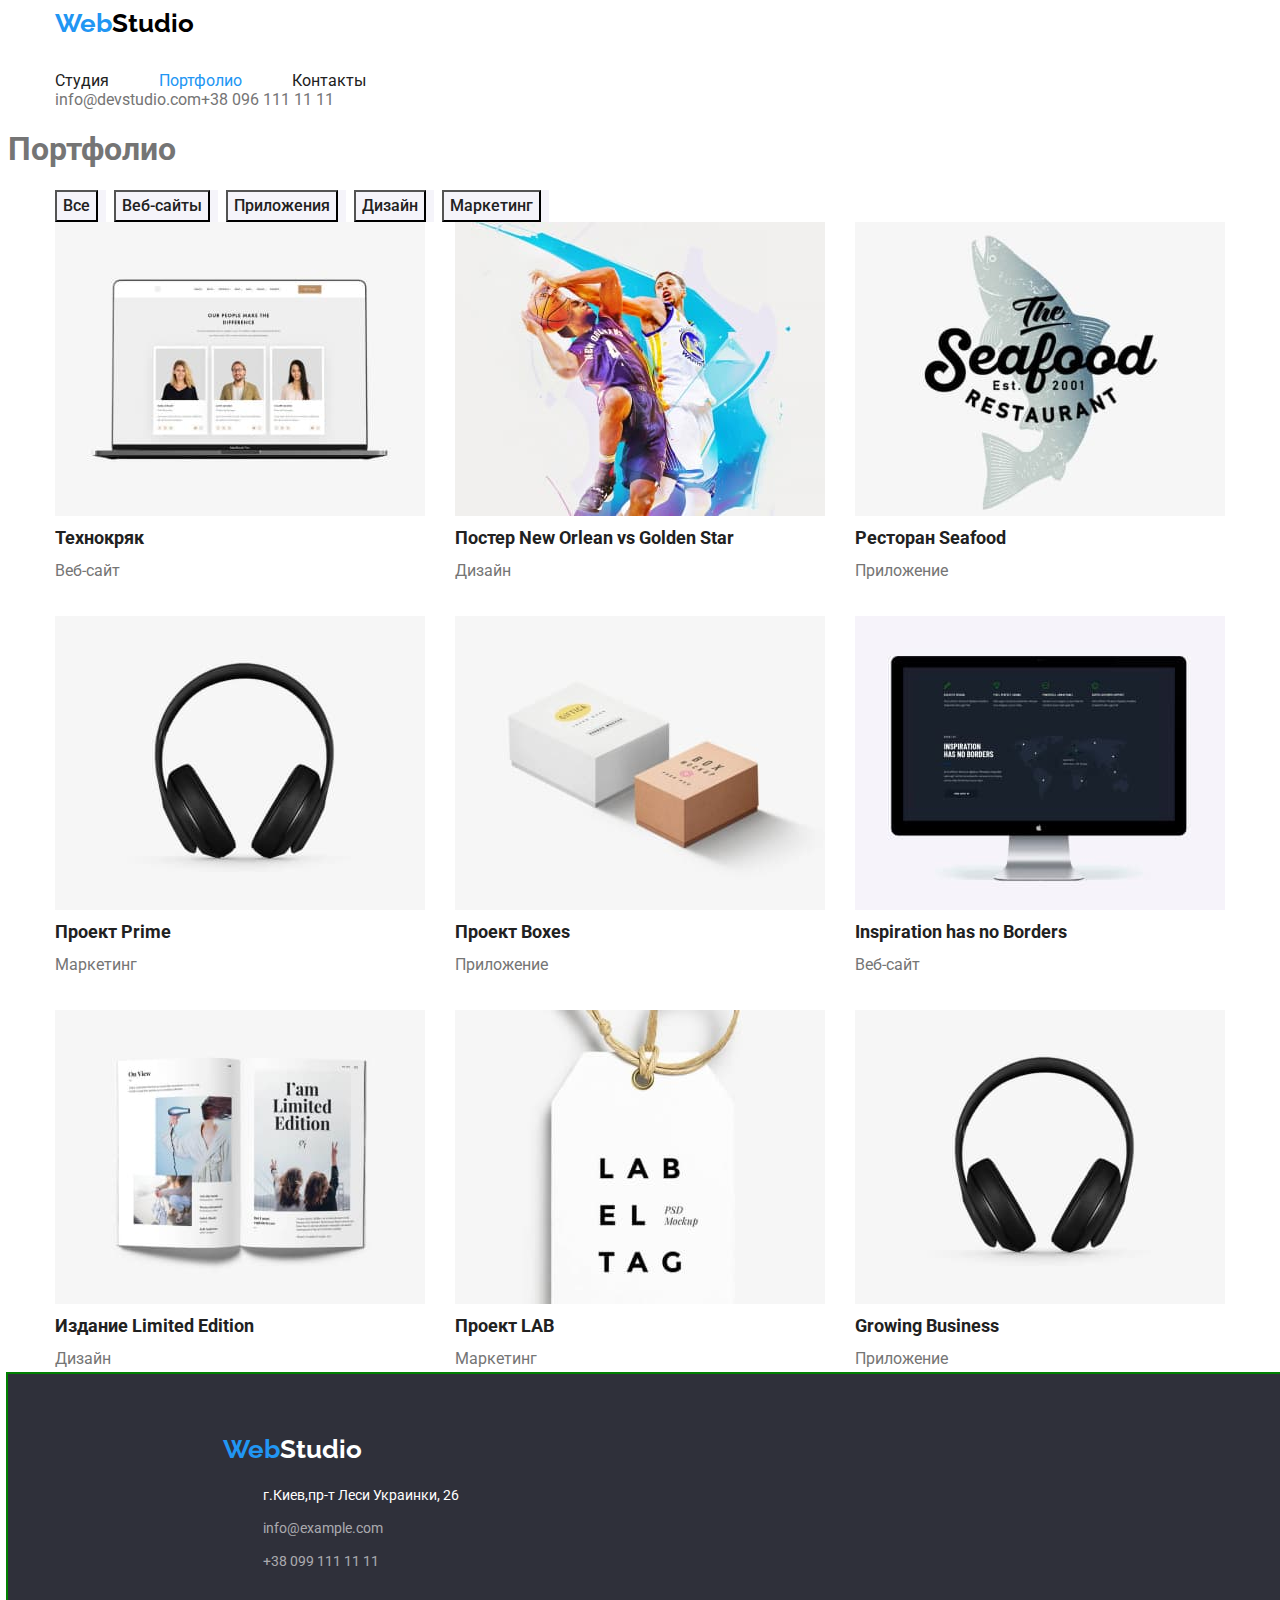
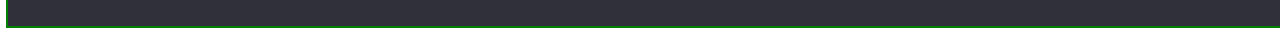
==== commit 227a507a: "Добавил flex" ====
--- a/portfolio.html
+++ b/portfolio.html
@@ -18,7 +18,7 @@
 <body class="page">
     <!--Шапка с основной навигацией-->
     <header>
-        <div class="container-nav">
+        <div class="container nav">
             <nav>
                 <div class="lotip">
                     <a href="./index.html" class="logo"><span class="web">Web</span><span
@@ -41,120 +41,144 @@
     <main>
         <!-- Секция фильтра -->
         <section>
+
             <h1>Портфолио</h1>
-            <ul class="list">
-                <li class="button"> <button type="button" class="button">Все</button></li>
-                <li class="button"> <button type="button" class="button">Веб-сайты</button></li>
-                <li class="button"> <button type="button" class="button">Приложения</button></li>
-                <li class="button"> <button type="button" class="button">Дизайн</button></li>
-                <li class="button"> <button type="button" class="button">Маркетинг</button></li>
-            </ul>
+            <div class="container btn">
+                <ul class="list">
+                    <li class="button"> <button type="button" class="button">Все</button></li>
+                    <li class="button"> <button type="button" class="button">Веб-сайты</button></li>
+                    <li class="button"> <button type="button" class="button">Приложения</button></li>
+                    <li class="button"> <button type="button" class="button">Дизайн</button></li>
+                    <li class="button"> <button type="button" class="button">Маркетинг</button></li>
+                </ul>
+            </div>
             <!--секция карточек-->
-            <ul class="list">
-                <li>
-                    <a href="" class="list-icon">
-                        <img src="./images/technocrack.jpg" alt="Открытый MacBook" width="370" />
-                        <div class="name">
-                            <h2 class="icon-subtitle">Технокряк</h2>
-                            <p class="list-text">Веб-сайт</p>
-                        </div>
-                    </a>
-                </li>
-
-                <li>
-                    <a href="" class="list-icon">
-                        <img src="./images/poster.jpg" alt="Два человека играют в баскетбол" width="370" />
-                        <div class="name">
-                            <h2 class="icon-subtitle">Постер New Orlean vs Golden Star</h2>
-                            <p class="list-text">Дизайн</p>
-                        </div>
-                    </a>
-                </li>
-
-                <li>
-                    <a href="" class="list-icon">
-                        <img src="./images/restaurant.jpg" alt="Логотип ресторана с рыбой" width="370" />
-                        <div class="name">
-                            <h2 class="icon-subtitle">Ресторан Seafood</h2>
-                            <p class="list-text">Приложение</p>
-                        </div>
-                    </a>
-                </li>
-
-                <li><a href="" class="list-icon">
-                        <img src="./images/prime.jpg" alt="чёрные наушники" width="370" />
-                        <div class="name">
-                            <h2 class="icon-subtitle">Проект Prime</h2>
-                            <p class="list-text">Маркетинг</p>
-                        </div>
-                    </a>
-                </li>
-                <li><a href="" class="list-icon">
-                        <img src="./images/boxes.jpg" alt="белая и коричневые коробки" width="370" />
-                        <div class="name">
-                            <h2 class="icon-subtitle">Проект Boxes</h2>
-                            <p class="list-text">Приложение</p>
-                        </div>
-                    </a>
-                </li>
-                <li><a href="" class="list-icon">
-                        <img src="./images/Inspiration.jpg" alt="iMac" width="370" />
-                        <div class="name">
-                            <h2 class="icon-subtitle">Inspiration has no Borders</h2>
-                            <p class="list-text">Веб-сайт</p>
-                        </div>
-                    </a>
-                </li>
-                <li><a href="" class="list-icon">
-                        <img src="./images/edition.jpg" alt="открытый журнал" width="370" />
-                        <div class="name">
-                            <h2 class="icon-subtitle">Издание Limited Edition</h2>
-                            <p class="list-text">Дизайн</p>
-                        </div>
-                    </a>
-                </li>
-                <li><a href="" class="list-icon">
-                        <img src="./images/lab.jpg" alt="бирка" width="370" />
-                        <div class="name">
-                            <h2 class="icon-subtitle">Проект LAB</h2>
-                            <p class="list-text">Маркетинг</p>
-                        </div>
-                    </a>
-                </li>
-                <li><a href="" class="list-icon">
-                        <img src="./images/prime.jpg" alt="открыты MacBook с Веб-сайт Growing Business" width="370" />
-                        <div class="name">
-                            <h2 class="icon-subtitle">Growing Business</h2>
-                            <p class="list-text">Приложение</p>
-                        </div>
-                    </a>
-                </li>
-            </ul>
+            <div class="container icons">
+                <ul class="list">
+                    <div class="flex-element">
+                        <li>
+                            <a href="" class="list-icon">
+                                <img src="./images/technocrack.jpg" alt="Открытый MacBook" width="370" />
+                                <div class="name">
+                                    <h2 class="icon-subtitle">Технокряк</h2>
+                                    <p class="list-text">Веб-сайт</p>
+                                </div>
+                            </a>
+                        </li>
+                    </div>
+                    <div class="flex-element">
+                        <li>
+                            <a href="" class="list-icon">
+                                <img src="./images/poster.jpg" alt="Два человека играют в баскетбол" width="370" />
+                                <div class="name">
+                                    <h2 class="icon-subtitle">Постер New Orlean vs Golden Star</h2>
+                                    <p class="list-text">Дизайн</p>
+                                </div>
+                            </a>
+                        </li>
+                    </div>
+                    <div class="flex-element">
+                        <li>
+                            <a href="" class="list-icon">
+                                <img src="./images/restaurant.jpg" alt="Логотип ресторана с рыбой" width="370" />
+                                <div class="name">
+                                    <h2 class="icon-subtitle">Ресторан Seafood</h2>
+                                    <p class="list-text">Приложение</p>
+                                </div>
+                            </a>
+                        </li>
+                    </div>
+                    <div class="flex-element">
+                        <li><a href="" class="list-icon">
+                                <img src="./images/prime.jpg" alt="чёрные наушники" width="370" />
+                                <div class="name">
+                                    <h2 class="icon-subtitle">Проект Prime</h2>
+                                    <p class="list-text">Маркетинг</p>
+                                </div>
+                            </a>
+                        </li>
+                    </div>
+                    <div class="flex-element">
+                        <li><a href="" class="list-icon">
+                                <img src="./images/boxes.jpg" alt="белая и коричневые коробки" width="370" />
+                                <div class="name">
+                                    <h2 class="icon-subtitle">Проект Boxes</h2>
+                                    <p class="list-text">Приложение</p>
+                                </div>
+                            </a>
+                        </li>
+                    </div>
+                    <div class="flex-element">
+                        <li><a href="" class="list-icon">
+                                <img src="./images/Inspiration.jpg" alt="iMac" width="370" />
+                                <div class="name">
+                                    <h2 class="icon-subtitle">Inspiration has no Borders</h2>
+                                    <p class="list-text">Веб-сайт</p>
+                                </div>
+                            </a>
+                        </li>
+                    </div>
+                    <div class="flex-element">
+                        <li><a href="" class="list-icon">
+                                <img src="./images/edition.jpg" alt="открытый журнал" width="370" />
+                                <div class="name">
+                                    <h2 class="icon-subtitle">Издание Limited Edition</h2>
+                                    <p class="list-text">Дизайн</p>
+                                </div>
+                            </a>
+                        </li>
+                    </div>
+                    <div class="flex-element">
+                        <li><a href="" class="list-icon">
+                                <img src="./images/lab.jpg" alt="бирка" width="370" />
+                                <div class="name">
+                                    <h2 class="icon-subtitle">Проект LAB</h2>
+                                    <p class="list-text">Маркетинг</p>
+                                </div>
+                            </a>
+                        </li>
+                    </div>
+                    <div class="flex-element">
+                        <li><a href="" class="list-icon">
+                                <img src="./images/prime.jpg" alt="открыты MacBook с Веб-сайт Growing Business"
+                                    width="370" />
+                                <div class="name">
+                                    <h2 class="icon-subtitle">Growing Business</h2>
+                                    <p class="list-text">Приложение</p>
+                                </div>
+                            </a>
+                        </li>
+                    </div>
+                </ul>
+            </div>
         </section>
     </main>
     <!--Подвал-->
     <footer class="basement">
-        <div class="link-logo">
-            <a href="./index.html" class="logo"><span class="web">Web</span><span
-                    class="studio-footer">Studio</span></a>
+        <div class="container bottom">
+            <div class="link-logo">
+                <a href="./index.html" class="logo"><span class="web">Web</span><span
+                        class="studio-footer">Studio</span></a>
+            </div>
+            <address class="contact">
+                <ul class="list-footer">
+                    <div class="google-map">
+                        <li><a href=https://goo.gl/maps/S9nAgRy4S3eJK2nv7 target="_blank" rel="noopener noreferrer"
+                                class="map">
+                                г.Киев,пр-т Леси Украинки, 26</a></li>
+                    </div>
+                    <div class="mail">
+                        <li class="contact-cellar"><a href="mailto:info@example.com"
+                                class="contact-cellar">info@example.com</a></li>
+                    </div>
+                    <div class="telephone">
+                        <li class="contact-cellar"><a href="tel:+380991111111" class="contact-cellar">+38 099 111 11
+                                11</a>
+                        </li>
+                    </div>
+                </ul>
+            </address>
         </div>
-        <address class="contact">
-            <ul class="list-footer">
-                <div class="google-map">
-                    <li><a href=https://goo.gl/maps/S9nAgRy4S3eJK2nv7 target="_blank" rel="noopener noreferrer"
-                            class="map">
-                            г.Киев,пр-т Леси Украинки, 26</a></li>
-                </div>
-                <div class="mail">
-                    <li class="contact-cellar"><a href="mailto:info@example.com"
-                            class="contact-cellar">info@example.com</a></li>
-                </div>
-                <div class="telephone">
-                    <li class="contact-cellar"><a href="tel:+380991111111" class="contact-cellar">+38 099 111 11 11</a>
-                    </li>
-                </div>
-            </ul>
-        </address>
     </footer>
 </body>
 
--- a/CSS/styles.css
+++ b/CSS/styles.css
@@ -51,9 +51,24 @@
 /* header nav */
 .list {
   display: flex;
+  flex-wrap: wrap;
   list-style: none;
   font-style: normal;
   margin: 0;
+  padding: 0px;
+}
+.container {
+  width: 1200px;
+  padding-left: 15px;
+  padding-right: 15px;
+  margin-left: auto;
+  margin-right: auto;
+}
+.lotip {
+  width: 145px;
+  height: 31px;
+  left: 215px;
+  top: 24px;
 }
 .list-footer {
   list-style: none;
@@ -61,17 +76,22 @@
   margin: 0;
 }
 
-.container-nav {
-  display: flex;
+.container.top {
   align-items: center;
   font-weight: 500;
   font-size: 14px;
   line-height: 1.14;
   padding-left: 15px;
   padding-right: 15px;
-  outline: 2px solid green;
-}
-
+  width: 1200px;
+  padding-left: 15px;
+  padding-right: 15px;
+  margin-left: auto;
+  margin-right: auto;
+}
+.top {
+  display: flex;
+}
 .logo {
   font-family: "Raleway";
   font-weight: 700;
@@ -95,14 +115,6 @@
   padding-top: 32px;
   display: block;
 }
-.navi {
-  padding-bottom: 32px;
-  padding-left: 453px;
-}
-.contacts {
-  margin-right: 50px;
-  margin-left: auto;
-}
 
 .contacts:last-child {
   margin-right: 0;
@@ -111,15 +123,7 @@
 .link.current {
   color: var(--accent-color);
 }
-.hat {
-  font-weight: 500;
-  font-size: 14px;
-  line-height: 1.14;
-
-  padding-left: 15px;
-  padding-right: 15px;
-  outline: 2px solid green;
-}
+
 .reference :hover,
 .reference :focus {
   color: var(--accent-color);
@@ -146,16 +150,20 @@
   outline: 2px solid red;
 }
 .button.primary {
-  position: absolute;
   width: 200px;
   height: 50px;
   left: 700px;
   top: 430px;
   cursor: pointer;
+  margin-left: auto;
+  margin-right: auto;
+}
+.primary {
+  margin-left: auto;
+  margin-right: auto;
 }
 .hero-title {
   color: var(--white-color);
-  position: absolute;
   width: 696px;
   height: 120px;
   left: 452px;
@@ -166,9 +174,10 @@
   text-align: center;
   letter-spacing: 0.06em;
   text-transform: uppercase;
-  margin-top: 200px;
-  margin-bottom: 280px;
-  outline: 2px solid blue;
+  padding-top: 200px;
+  padding-bottom: 280px;
+  margin-left: auto;
+  margin-right: auto;
 }
 /* section text */
 .text-subtitle {
@@ -179,11 +188,21 @@
   padding-bottom: 10px;
   text-transform: uppercase;
   margin: 0;
+}
+.container.main {
+  width: 1170px;
+  height: 101px;
+  left: 215px;
+  top: 774px;
 }
 .text-information {
   outline: 2px solid blue;
   display: inline-block;
   margin-right: 30px;
+  width: 270px;
+  height: 75px;
+  font-size: 14px;
+  line-height: 1, 71;
 }
 .text-information:last-child {
   margin-right: 0px;
@@ -278,19 +297,42 @@
   line-height: 2;
   margin: 0;
 }
-
+.container.icons {
+  width: 1200px;
+  padding-left: 15px;
+  padding-right: 15px;
+  margin-left: auto;
+  margin-right: auto;
+}
+.flex-element {
+  width: 370px;
+  margin-right: 30px;
+  margin-bottom: 30px;
+}
+.flex-element:nth-child(3n) {
+  margin-right: 0px;
+}
+.flex-element:nth-last-child(-n + 3) {
+  margin-bottom: 0px;
+}
 .list-text {
   color: var(--primary-text-color);
   font-size: 16px;
   line-height: 1.87;
   margin: 0;
 }
+.container.btn {
+  width: 1200px;
+  padding-left: 15px;
+  padding-right: 15px;
+  margin-left: auto;
+  margin-right: auto;
+}
 /* hero-button */
 .button.primary {
   color: var(--white-color);
   background-color: var(--accent-color);
   font-family: inherit;
-  outline: 2px solid black;
 }
 .button.primary :hover,
 .button.primary :focus {
@@ -305,6 +347,7 @@
   line-height: 1.62;
   cursor: pointer;
   font-family: inherit;
+  margin-right: 8px;
 }
 
 .button :hover,
